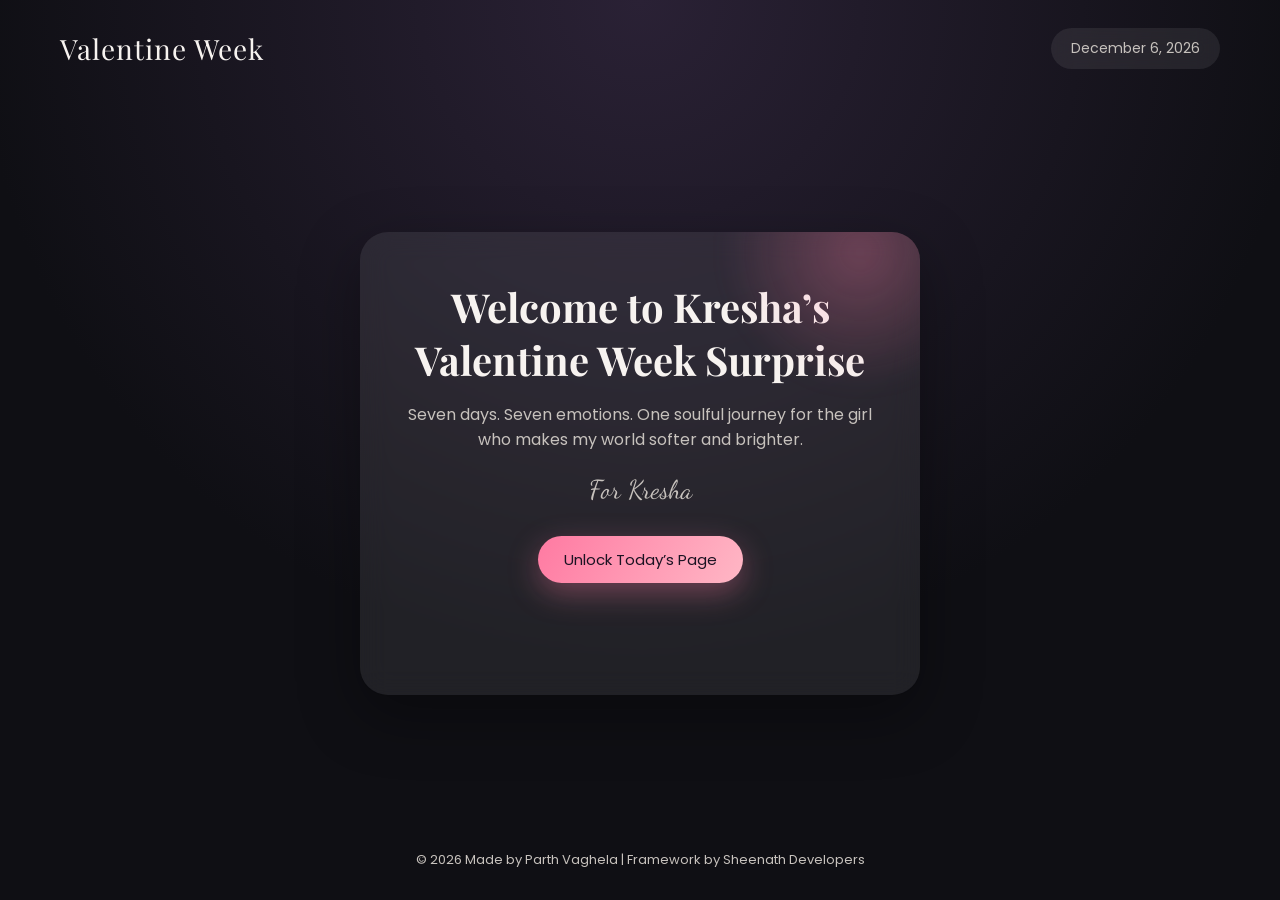
==== index.html @ d85b90b1 "Initial commit excluding images" ====
<!DOCTYPE html>
<html lang="en">
<head>
  <meta charset="UTF-8" />
  <meta name="viewport" content="width=device-width, initial-scale=1" />
  <title>Valentine Week Surprise</title>
  <link rel="preconnect" href="https://fonts.googleapis.com" />
  <link rel="preconnect" href="https://fonts.gstatic.com" crossorigin />
  <link href="https://fonts.googleapis.com/css2?family=Dancing+Script:wght@500;700&family=Playfair+Display:wght@400;600;700&family=Poppins:wght@300;400;500;600&display=swap" rel="stylesheet" />
  <link rel="stylesheet" href="styles.css" />
</head>
<body>
  <div class="app">
    <header class="site-header">
      <div class="logo">Valentine Week</div>
      <div class="date-pill" id="todayDisplay">February 7–13</div>
    </header>

    <section class="landing" id="landing">
      <div class="glass-card">
        <div class="hero-glow"></div>
        <h1>Welcome to Kresha’s Valentine Week Surprise</h1>
        <p>
          Seven days. Seven emotions. One soulful journey for the girl who
          makes my world softer and brighter.
        </p>
        <p class="signature">For Kresha</p>
        <button class="primary-btn" id="unlockBtn">Unlock Today’s Page</button>
        <p class="helper" id="unlockHelper"></p>
      </div>
    </section>
    <footer class="site-footer">
      <span class="credit">© 2026 Made by Parth Vaghela | Framework by Sheenath Developers</span>
    </footer>
  </div>

  <script src="script.js"></script>
</body>
</html>
---- styles.css ----
:root {
  --bg: #0f0f14;
  --text: #f7f3f0;
  --muted: #c7c2bd;
  --accent: #ff7aa2;
  --glass: rgba(255, 255, 255, 0.08);
  --shadow: 0 20px 60px rgba(0, 0, 0, 0.35);
  --radius: 28px;
}

* {
  box-sizing: border-box;
  margin: 0;
  padding: 0;
  font-family: -apple-system, BlinkMacSystemFont, "Apple Color Emoji", "Segoe UI Emoji", "Segoe UI Symbol", "Noto Color Emoji", sans-serif;
}

body {
  font-family: -apple-system, BlinkMacSystemFont, "SF Pro Display", "SF Pro Text", "Apple Color Emoji", "Helvetica Neue", "Poppins", sans-serif;
  color: var(--text);
  background: radial-gradient(circle at top, #2a2135, #0f0f14 60%);
  min-height: 100vh;
  overflow-x: hidden;
}

h1, h2, h3, h4, h5, h6, p, button, div, span {
  font-family: -apple-system, BlinkMacSystemFont, "SF Pro Display", "SF Pro Text", "Apple Color Emoji", "Helvetica Neue", "Poppins", sans-serif;
}

.app {
  min-height: 100vh;
  display: flex;
  flex-direction: column;
}

.site-header {
  display: flex;
  justify-content: space-between;
  align-items: center;
  padding: 28px clamp(20px, 5vw, 60px);
}

.logo {
  font-family: "Playfair Display", serif;
  font-size: clamp(20px, 3vw, 28px);
  letter-spacing: 1px;
}

.date-pill {
  padding: 10px 20px;
  border-radius: 999px;
  background: var(--glass);
  font-size: 14px;
  color: var(--muted);
  backdrop-filter: blur(12px);
}

.landing {
  flex: 1;
  display: grid;
  place-items: center;
  padding: 20px;
}

.glass-card {
  background: var(--glass);
  padding: clamp(28px, 6vw, 48px);
  border-radius: var(--radius);
  box-shadow: var(--shadow);
  text-align: center;
  max-width: 560px;
  backdrop-filter: blur(14px);
  position: relative;
  overflow: hidden;
}

.glass-card h1 {
  font-family: "Playfair Display", serif;
  font-size: clamp(28px, 4vw, 40px);
  margin-bottom: 16px;
}

.glass-card p {
  color: var(--muted);
  line-height: 1.6;
  margin-bottom: 26px;
}

.hero-glow {
  position: absolute;
  width: 280px;
  height: 280px;
  background: radial-gradient(circle, rgba(255, 122, 162, 0.3), transparent 70%);
  top: -120px;
  right: -80px;
  filter: blur(10px);
  z-index: 0;
}

.signature {
  font-family: "Dancing Script", cursive;
  font-size: clamp(18px, 2.8vw, 26px);
  color: #ffd6e5;
  margin-top: -10px;
}

.timeline {
  display: grid;
  gap: 8px;
  margin-top: 24px;
  font-size: 14px;
  color: #f0d9df;
}

.primary-btn,
.secondary-btn,
.ghost-btn {
  border: none;
  border-radius: 999px;
  padding: 12px 26px;
  font-size: 15px;
  cursor: pointer;
  transition: transform 0.2s ease, box-shadow 0.2s ease;
}

.primary-btn {
  background: linear-gradient(120deg, #ff7aa2, #ffb7c5);
  color: #1b1222;
  box-shadow: 0 10px 30px rgba(255, 122, 162, 0.35);
}

.secondary-btn {
  background: rgba(255, 255, 255, 0.12);
  color: var(--text);
}

.ghost-btn {
  background: transparent;
  color: var(--muted);
}

.primary-btn:hover,
.secondary-btn:hover,
.ghost-btn:hover {
  transform: translateY(-2px);
  box-shadow: 0 8px 20px rgba(0, 0, 0, 0.25);
}

.subtle {
  color: rgba(255, 255, 255, 0.75);
  font-size: 15px;
}

.helper {
  margin-top: 16px;
  color: #ffb7c5;
  min-height: 22px;
}

.pages {
  flex: 1;
}

.page-wrapper {
  min-height: 100vh;
  display: flex;
  flex-direction: column;
}

.page-nav {
  display: flex;
  justify-content: space-between;
  align-items: center;
  padding: 24px clamp(20px, 6vw, 60px);
}

.nav-links {
  display: flex;
  gap: 10px;
  flex-wrap: wrap;
}

.nav-links a {
  text-decoration: none;
  color: var(--muted);
  font-size: 14px;
  padding: 6px 12px;
  border-radius: 999px;
  background: rgba(255, 255, 255, 0.08);
  transition: all 0.2s ease;
}

.nav-links a:hover {
  color: #fff;
  background: rgba(255, 255, 255, 0.18);
}

.day-container {
  flex: 1;
  display: grid;
  gap: 28px;
  padding: 30px clamp(20px, 6vw, 100px) 80px;
  position: relative;
  overflow: hidden;
}

.day-container > * {
  position: relative;
  z-index: 2;
}

.day-hero {
  text-align: center;
  display: grid;
  gap: 16px;
}

.day-hero h1 {
  font-family: "Playfair Display", serif;
  font-size: clamp(30px, 4.5vw, 48px);
}

.day-hero p {
  color: var(--muted);
  font-size: clamp(16px, 2.4vw, 20px);
  line-height: 1.7;
}

.romantic-card {
  background: rgba(255, 255, 255, 0.1);
  border-radius: 22px;
  padding: 22px;
  box-shadow: var(--shadow);
  backdrop-filter: blur(12px);
  text-align: center;
}

.photo-grid {
  display: grid;
  grid-template-columns: repeat(auto-fit, minmax(180px, 1fr));
  gap: 18px;
}

.photo-frame {
  position: relative;
  border-radius: 22px;
  overflow: hidden;
  box-shadow: 0 16px 40px rgba(0, 0, 0, 0.35);
}

.photo-frame img {
  width: 100%;
  height: 220px;
  object-fit: cover;
  display: block;
}

.photo-caption {
  position: absolute;
  bottom: 12px;
  left: 12px;
  padding: 6px 12px;
  background: rgba(15, 15, 20, 0.6);
  color: #fff;
  border-radius: 999px;
  font-size: 12px;
}

.soft-divider {
  height: 1px;
  background: linear-gradient(90deg, transparent, rgba(255, 255, 255, 0.3), transparent);
  margin: 14px 0;
}

.page {
  min-height: calc(100vh - 140px);
  display: none;
  padding: clamp(30px, 6vw, 80px) clamp(20px, 8vw, 120px);
  position: relative;
  overflow: hidden;
}

.page.active {
  display: block;
}

.page-content {
  max-width: 720px;
  margin: 0 auto;
  text-align: center;
  display: grid;
  gap: 20px;
  position: relative;
  z-index: 2;
}

.page h2 {
  font-family: "Playfair Display", serif;
  font-size: clamp(26px, 4vw, 42px);
}

.page p {
  line-height: 1.7;
  color: var(--muted);
  font-size: clamp(15px, 2.3vw, 18px);
}

.site-footer {
  padding: 20px 40px 30px;
  display: flex;
  justify-content: center;
}

.credit {
  font-size: 13px;
  color: var(--muted);
}

.credit {
  text-align: center;
}

/* Rose Day */
.rose {
  background: radial-gradient(circle at top, #3a1b2f, #140b14 60%);
}

.rose-collection {
  display: grid;
  grid-template-columns: repeat(auto-fit, minmax(220px, 1fr));
  gap: 18px;
}

.rose-card {
  background: rgba(255, 255, 255, 0.08);
  border: 1px solid rgba(255, 255, 255, 0.12);
  border-radius: 22px;
  padding: 20px;
  text-align: left;
  color: inherit;
  cursor: pointer;
  position: relative;
  overflow: hidden;
  transition: transform 0.3s ease, box-shadow 0.3s ease;
  box-shadow: 0 16px 40px rgba(0, 0, 0, 0.25);
}

.rose-card:hover {
  transform: translateY(-6px);
  box-shadow: 0 22px 50px rgba(0, 0, 0, 0.35);
}

.rose-card h3 {
  font-family: "Playfair Display", serif;
  font-size: 18px;
  margin: 12px 0 6px;
}

.rose-card p {
  color: #f2c8d6;
  font-size: 14px;
  line-height: 1.5;
}

.rose-card .rose-secret {
  opacity: 0;
  max-height: 0;
  transform: translateY(6px);
  transition: all 0.3s ease;
  color: #ffd9e6;
  margin-top: 6px;
}

.rose-card.active .rose-secret {
  opacity: 1;
  max-height: 120px;
  transform: translateY(0);
}

.rose-mini {
  width: 46px;
  height: 46px;
  border-radius: 50%;
  background: radial-gradient(circle at top, #ff6f92, #b3153f);
  box-shadow: 0 10px 20px rgba(255, 90, 125, 0.35);
  position: relative;
}

.rose-mini::after {
  content: "";
  position: absolute;
  inset: -6px;
  border-radius: 50%;
  border: 1px solid rgba(255, 122, 162, 0.4);
  animation: rosePulse 2.6s ease-in-out infinite;
}

.rose-card::before {
  content: "";
  position: absolute;
  width: 120px;
  height: 120px;
  background: radial-gradient(circle, rgba(255, 122, 162, 0.2), transparent 70%);
  top: -40px;
  right: -40px;
  opacity: 0.6;
}

@keyframes rosePulse {
  0%, 100% { transform: scale(0.9); opacity: 0.7; }
  50% { transform: scale(1.1); opacity: 1; }
}

.petal:nth-child(6) { left: 55%; top: 15%; animation-delay: 1.2s; }
.petal:nth-child(7) { left: 5%; top: 55%; animation-delay: 2.6s; }
.petal:nth-child(8) { left: 88%; top: 75%; animation-delay: 3.8s; }

.rose-garden {
  position: relative;
  width: 140px;
  height: 200px;
  margin: 0 auto;
}

.rose-stem {
  position: absolute;
  width: 6px;
  height: 140px;
  background: linear-gradient(180deg, #2f7a50, #0e3d24);
  bottom: 0;
  left: 50%;
  transform: translateX(-50%);
  border-radius: 999px;
}

.rose-bloom {
  position: absolute;
  width: 90px;
  height: 90px;
  background: radial-gradient(circle at top, #ff5a7d, #b3153f);
  border-radius: 50% 50% 45% 45%;
  top: 0;
  left: 50%;
  transform: translateX(-50%);
  animation: bloom 3s ease-in-out infinite;
}

.rose-glow {
  position: absolute;
  width: 120px;
  height: 120px;
  border-radius: 50%;
  background: rgba(255, 90, 125, 0.2);
  top: -10px;
  left: 50%;
  transform: translateX(-50%);
  filter: blur(6px);
}

.petal-field {
  position: absolute;
  inset: 0;
  pointer-events: none;
  z-index: 1;
}

.petal {
  position: absolute;
  width: 20px;
  height: 14px;
  background: linear-gradient(135deg, #ff8aa5, #ff4f79);
  border-radius: 70% 30% 70% 30%;
  opacity: 0.7;
  animation: floatPetals 6s ease-in-out infinite;
}

.petal:nth-child(1) { left: 10%; top: 10%; animation-delay: 0s; }
.petal:nth-child(2) { left: 80%; top: 20%; animation-delay: 1s; }
.petal:nth-child(3) { left: 20%; top: 70%; animation-delay: 2s; }
.petal:nth-child(4) { left: 70%; top: 60%; animation-delay: 3s; }
.petal:nth-child(5) { left: 40%; top: 30%; animation-delay: 4s; }

@keyframes bloom {
  0%, 100% { transform: translateX(-50%) scale(0.95); }
  50% { transform: translateX(-50%) scale(1.05); }
}

@keyframes floatPetals {
  0% { transform: translateY(0) translateX(0) rotate(0deg); }
  50% { transform: translateY(-20px) translateX(10px) rotate(20deg); }
  100% { transform: translateY(0) translateX(0) rotate(0deg); }
}

/* Propose Day */
.propose {
  background: linear-gradient(135deg, #201422, #5f3b1f 60%, #b46a1f);
  color: #fbead1;
}

.ring-wrapper {
  position: relative;
  width: 120px;
  height: 120px;
  margin: 0 auto;
}

.ring {
  width: 100px;
  height: 100px;
  border: 8px solid #f7c76a;
  border-radius: 50%;
  box-shadow: 0 0 18px rgba(247, 199, 106, 0.6);
  animation: spin 5s linear infinite;
  margin: 0 auto;
}

.sparkle {
  position: absolute;
  width: 20px;
  height: 20px;
  background: radial-gradient(circle, #fff7cf 0%, #f7c76a 60%, transparent 70%);
  border-radius: 50%;
  top: -5px;
  right: 10px;
  animation: sparkle 2s ease-in-out infinite;
}

.reveal-card {
  margin-top: 16px;
  padding: 18px 22px;
  border-radius: 16px;
  background: rgba(255, 255, 255, 0.12);
  opacity: 0;
  transform: translateY(10px);
  transition: all 0.4s ease;
}

.reveal-card.show {
  opacity: 1;
  transform: translateY(0);
}

@keyframes spin {
  to { transform: rotate(360deg); }
}

@keyframes sparkle {
  0%, 100% { transform: scale(0.8); opacity: 0.7; }
  50% { transform: scale(1.2); opacity: 1; }
}

/* Chocolate Day */
.chocolate {
  background: linear-gradient(160deg, #2b1a12, #5b3a2a 60%, #f1d0b3);
}

.choco-drip {
  width: 100%;
  height: 120px;
  background: linear-gradient(180deg, #3d2416, #4e2f1d);
  border-radius: 0 0 40px 40px;
  position: relative;
  overflow: hidden;
}

.choco-drip::after {
  content: "";
  position: absolute;
  width: 100%;
  height: 30px;
  bottom: -15px;
  background: radial-gradient(circle at 10% 50%, #3d2416 20%, transparent 21%),
    radial-gradient(circle at 50% 50%, #3d2416 20%, transparent 21%),
    radial-gradient(circle at 90% 50%, #3d2416 20%, transparent 21%);
  animation: drip 3s ease-in-out infinite;
}

.choco-bar {
  display: grid;
  grid-template-columns: repeat(4, 1fr);
  gap: 10px;
.propose {
  background: radial-gradient(circle at top, #3b1524, #120a12 62%);
}

.propose-stage {
  position: relative;
  display: flex;
  flex-direction: column;
  align-items: center;
  gap: 32px;
  padding: 30px clamp(20px, 6vw, 100px) 90px;
  overflow: hidden;
  width: 100%;
}

.propose-backdrop {
  position: absolute;
  inset: 0;
  pointer-events: none;
  z-index: 0;
}

.glow-orb {
  position: absolute;
  width: 240px;
  height: 240px;
  border-radius: 50%;
  background: radial-gradient(circle, rgba(255, 183, 197, 0.45), rgba(255, 122, 162, 0.2) 50%, transparent 70%);
  filter: blur(15px);
  opacity: 0.95;
  animation: orbFloat 8s ease-in-out infinite;
}

.orb-one {
  top: -60px;
  left: -60px;
}

.orb-two {
  bottom: -80px;
  right: -40px;
  animation-delay: 2s;
}

.orb-three {
  top: 40%;
  right: 10%;
  width: 180px;
  height: 180px;
  animation-delay: 4s;
}

.heart-float {
  position: absolute;
  width: 18px;
  height: 18px;
  background: linear-gradient(120deg, #ff7aa2, #ffd1e8);
  transform: rotate(45deg);
  animation: heartDrift 7s ease-in-out infinite;
  opacity: 0.7;
  box-shadow: 0 0 12px rgba(255, 122, 162, 0.5);
}

.heart-float::before,
.heart-float::after {
  content: "";
  position: absolute;
  width: 18px;
  height: 18px;
  border-radius: 50%;
  background: inherit;
  top: -9px;
  left: 0;
}

.heart-float::after {
  left: -9px;
  top: 0;
}

.heart-one {
  top: 18%;
  left: 12%;
}

.heart-two {
  bottom: 25%;
  right: 18%;
  animation-delay: 3s;
}

.proposal-hero {
  position: relative;
  text-align: center;
  display: grid;
  gap: 16px;
  z-index: 1;
  width: 100%;
  max-width: 800px;
  margin: 0 auto;
}

.hero-kicker {
  font-family: "Dancing Script", cursive;
  font-size: clamp(18px, 3vw, 26px);
  color: #ffd1e8;
}

.proposal-hero h1 {
  font-family: "Playfair Display", serif;
  font-size: clamp(34px, 6vw, 60px);
  letter-spacing: 1px;
}

.hero-subtitle {
  color: var(--muted);
  font-size: clamp(16px, 2.4vw, 20px);
  line-height: 1.8;
}

.music-bar {
  position: relative;
  z-index: 1;
  display: flex;
  flex-wrap: wrap;
  justify-content: space-between;
  align-items: center;
  gap: 16px;
  padding: 22px 26px;
  border-radius: 22px;
  background: rgba(255, 255, 255, 0.08);
  box-shadow: var(--shadow);
  backdrop-filter: blur(12px);
  width: 100%;
  max-width: 800px;
  margin: 0 auto;
}

.music-bar h2 {
  font-family: "Playfair Display", serif;
  font-size: clamp(20px, 3vw, 28px);
  margin-bottom: 6px;
}

.music-bar p {
  color: #f0c6d7;
  font-size: 14px;
}

.love-letter {
  position: relative;
  z-index: 1;
  background: rgba(13, 10, 16, 0.7);
  border-radius: 28px;
  padding: clamp(26px, 6vw, 48px) clamp(20px, 4vw, 40px);
  box-shadow: var(--shadow);
  display: grid;
  gap: 20px;
  max-width: 720px;
  width: 100%;
  min-height: 200vh;
  margin: 0 auto;
}

.love-letter h2 {
  font-family: "Playfair Display", serif;
  font-size: clamp(24px, 4vw, 36px);
  text-align: center;
}

.love-letter p {
  font-size: clamp(15px, 2.4vw, 19px);
  line-height: 1.8;
  color: #f6e8ee;
  text-align: center;
}

.reveal-block {
  opacity: 0.1;
  transform: translateY(20px);
  filter: blur(4px);
  transition: all 0.8s cubic-bezier(0.4, 0, 0.2, 1);
  margin: 8px 0;
}

.reveal-block.is-focused {
  opacity: 1;
  transform: translateY(0);
  filter: blur(0);
}

.reveal-block.is-passed {
  opacity: 0.05;
  transform: translateY(-10px);
  filter: blur(5px);
}

.answer-box {
  margin-top: 40px;
  display: grid;
  gap: 12px;
  padding: 24px;
  border-radius: 20px;
  background: rgba(255, 255, 255, 0.12);
  text-align: left;
  border: 1px solid rgba(255, 183, 197, 0.3);
  box-shadow: 0 10px 40px rgba(0, 0, 0, 0.3);
}

.answer-box label {
  font-size: 14px;
  color: #ffd1e8;
}

.answer-box textarea {
  background: rgba(10, 8, 12, 0.6);
  border: 1px solid rgba(255, 255, 255, 0.18);
  border-radius: 14px;
  padding: 12px 14px;
  color: #fff;
  font-family: "Poppins", sans-serif;
  resize: vertical;
}

.answer-box textarea:focus {
  outline: 2px solid rgba(255, 183, 197, 0.6);
  border-color: transparent;
}

.tiny-note {
  font-size: 12px;
  color: rgba(255, 255, 255, 0.7);
}

.ring-wrapper {
  display: flex;
  justify-content: center;
  align-items: center;
  position: relative;
  height: 100px;
  margin-bottom: 10px;
}

.ring {
  width: 60px;
  height: 60px;
  border: 4px solid #ffd700;
  border-radius: 50%;
  position: relative;
  box-shadow: 0 4px 20px rgba(255, 215, 0, 0.5);
}

.ring::before {
  content: '';
  position: absolute;
  top: -12px;
  right: -8px;
  width: 20px;
  height: 20px;
  background: #ffd700;
  border-radius: 50%;
  box-shadow: 0 2px 10px rgba(255, 215, 0, 0.6);
}

.sparkle {
  position: absolute;
  width: 8px;
  height: 8px;
  background: #fff;
  border-radius: 50%;
  animation: sparkleAnim 2s ease-in-out infinite;
  top: 20%;
  right: 30%;
}

@keyframes sparkleAnim {
  0%, 100% {
    opacity: 0;
    transform: scale(0.5);
  }
  50% {
    opacity: 1;
    transform: scale(1.2);
  }
}

@keyframes orbFloat {
  0%,
  100% {
    transform: translate(0, 0) scale(1);
  }
  33% {
    transform: translate(15px, 30px) scale(1.08);
  }
  66% {
    transform: translate(-10px, 20px) scale(0.95);
  }
}

@keyframes heartDrift {
  0%,
  100% {
    transform: translateY(0) rotate(45deg) scale(1);
    opacity: 0.7;
  }
  25% {
    transform: translateY(-15px) rotate(50deg) scale(1.15);
    opacity: 0.9;
  }
  75% {
    transform: translateY(-8px) rotate(40deg) scale(1.05);
    opacity: 0.6;
  }
}
  margin-top: 12px;
}

.choco-bar span {
  height: 60px;
  background: linear-gradient(145deg, #3b2316, #6a3e28);
  border-radius: 14px;
  box-shadow: inset 0 0 10px rgba(255, 255, 255, 0.12);
}

@keyframes drip {
  0%, 100% { transform: translateY(0); }
  50% { transform: translateY(8px); }
}

/* Teddy Day */
.teddy {
  background: linear-gradient(160deg, #e5c7d7, #f3dfe9 60%, #fdeedc);
  color: #3e2b3a;
}

.teddy .day-hero p,
.teddy .romantic-card,
.teddy .nav-links a,
.teddy .logo {
  color: #3e2b3a;
}

.teddy .romantic-card {
  background: rgba(255, 255, 255, 0.6);
}

.teddy .nav-links a {
  background: rgba(255, 255, 255, 0.7);
}

.teddy .date-pill {
  color: #3e2b3a;
  background: rgba(255, 255, 255, 0.7);
}

.teddy-wrap {
  position: relative;
  width: 160px;
  height: 180px;
  margin: 0 auto;
}

.teddy .page-content p,
.teddy .page-content h2 {
  color: #3e2b3a;
}

.teddy .page-content p {
  color: #5b3c52;
}

.teddy .teddy {
  width: 140px;
  height: 140px;
  background: radial-gradient(circle at 30% 30%, #f7d6c8, #d8a894);
  border-radius: 50%;
  position: absolute;
  top: 10px;
  left: 50%;
  transform: translateX(-50%);
  animation: bounce 2.8s ease-in-out infinite;
}

.teddy .teddy::before,
.teddy .teddy::after {
  content: "";
  position: absolute;
  width: 40px;
  height: 40px;
  background: #d8a894;
  border-radius: 50%;
  top: -10px;
}

.teddy .teddy::before { left: 5px; }
.teddy .teddy::after { right: 5px; }

.teddy-shadow {
  width: 100px;
  height: 20px;
  background: rgba(0, 0, 0, 0.2);
  filter: blur(8px);
  position: absolute;
  bottom: 0;
  left: 50%;
  transform: translateX(-50%);
  animation: bounceShadow 2.8s ease-in-out infinite;
}

@keyframes bounce {
  0%, 100% { transform: translateX(-50%) translateY(0); }
  50% { transform: translateX(-50%) translateY(-14px); }
}

@keyframes bounceShadow {
  0%, 100% { transform: translateX(-50%) scale(1); opacity: 0.4; }
  50% { transform: translateX(-50%) scale(0.8); opacity: 0.2; }
}

/* Promise Day */
.promise {
  background: linear-gradient(160deg, #151a27, #3e3b5c 70%, #9087a3);
}

.promise-icon {
  font-size: 40px;
}

.handwritten {
  font-family: "Dancing Script", cursive;
  font-size: clamp(18px, 3vw, 26px);
  color: #f6d8ff;
}

.promise-list {
  list-style: none;
  display: grid;
  gap: 10px;
  margin-top: 10px;
}

.promise-list li {
  opacity: 0;
  transform: translateY(8px);
  padding: 10px 16px;
  border-radius: 14px;
  background: rgba(255, 255, 255, 0.1);
  transition: all 0.4s ease;
}

.promise-list li.visible {
  opacity: 1;
  transform: translateY(0);
}

/* Hug Day */
.hug {
  background: linear-gradient(145deg, #2e1712, #b55b4a 60%, #f2a77b);
}

.hug-orbit {
  position: relative;
  width: 180px;
  height: 180px;
  margin: 0 auto;
}

.hug-core {
  position: absolute;
  width: 70px;
  height: 70px;
  background: rgba(255, 255, 255, 0.8);
  border-radius: 50%;
  top: 50%;
  left: 50%;
  transform: translate(-50%, -50%);
}

.hug-wave {
  position: absolute;
  inset: 10px;
  border: 2px solid rgba(255, 255, 255, 0.4);
  border-radius: 50%;
  animation: pulse 2.4s ease-out infinite;
}

@keyframes pulse {
  0% { transform: scale(0.8); opacity: 0.7; }
  70% { transform: scale(1.2); opacity: 0; }
  100% { opacity: 0; }
}

/* Valentine’s Day */
.valentine {
  background: radial-gradient(circle at top, #320b2e, #100512 70%);
}

.love-letter {
  background: rgba(255, 255, 255, 0.1);
  padding: clamp(26px, 5vw, 40px);
  border-radius: 22px;
  box-shadow: var(--shadow);
  backdrop-filter: blur(14px);
}

.memory-slider {
  margin: 18px 0 10px;
  min-height: 44px;
  font-size: clamp(16px, 3vw, 20px);
  color: #ffd6e2;
}

.memory {
  display: none;
}

.memory.active {
  display: block;
  animation: fadeIn 0.6s ease;
}

.valentine-actions {
  display: flex;
  flex-wrap: wrap;
  gap: 12px;
  justify-content: center;
  margin-top: 12px;
}

.heart-field span {
  position: absolute;
  width: 14px;
  height: 14px;
  background: #ff6b9e;
  transform: rotate(45deg);
  opacity: 0.7;
  animation: hearts 6s linear infinite;
}

.heart-field {
  position: absolute;
  inset: 0;
  z-index: 0;
}

.heart-field span::before,
.heart-field span::after {
  content: "";
  position: absolute;
  width: 14px;
  height: 14px;
  background: #ff6b9e;
  border-radius: 50%;
}

.heart-field span::before { left: -7px; }
.heart-field span::after { top: -7px; }

.heart-field span:nth-child(1) { left: 5%; animation-delay: 0s; }
.heart-field span:nth-child(2) { left: 15%; animation-delay: 1s; }
.heart-field span:nth-child(3) { left: 30%; animation-delay: 2s; }
.heart-field span:nth-child(4) { left: 45%; animation-delay: 3s; }
.heart-field span:nth-child(5) { left: 60%; animation-delay: 4s; }
.heart-field span:nth-child(6) { left: 70%; animation-delay: 0.5s; }
.heart-field span:nth-child(7) { left: 80%; animation-delay: 1.5s; }
.heart-field span:nth-child(8) { left: 90%; animation-delay: 2.5s; }
.heart-field span:nth-child(9) { left: 35%; animation-delay: 3.5s; }
.heart-field span:nth-child(10) { left: 55%; animation-delay: 4.5s; }

#fireworks {
  position: absolute;
  inset: 0;
  width: 100%;
  height: 100%;
  z-index: 1;
}

@keyframes hearts {
  0% { transform: translateY(0) rotate(45deg); opacity: 0; }
  20% { opacity: 0.7; }
  100% { transform: translateY(-120vh) rotate(45deg); opacity: 0; }
}

@keyframes fadeIn {
  from { opacity: 0; transform: translateY(6px); }
  to { opacity: 1; transform: translateY(0); }
}

@media (max-width: 768px) {
  .site-header {
    flex-direction: column;
    gap: 12px;
  }

  .page {
    min-height: auto;
    padding: 40px 20px 80px;
  }

  .valentine-actions {
    flex-direction: column;
  }
}
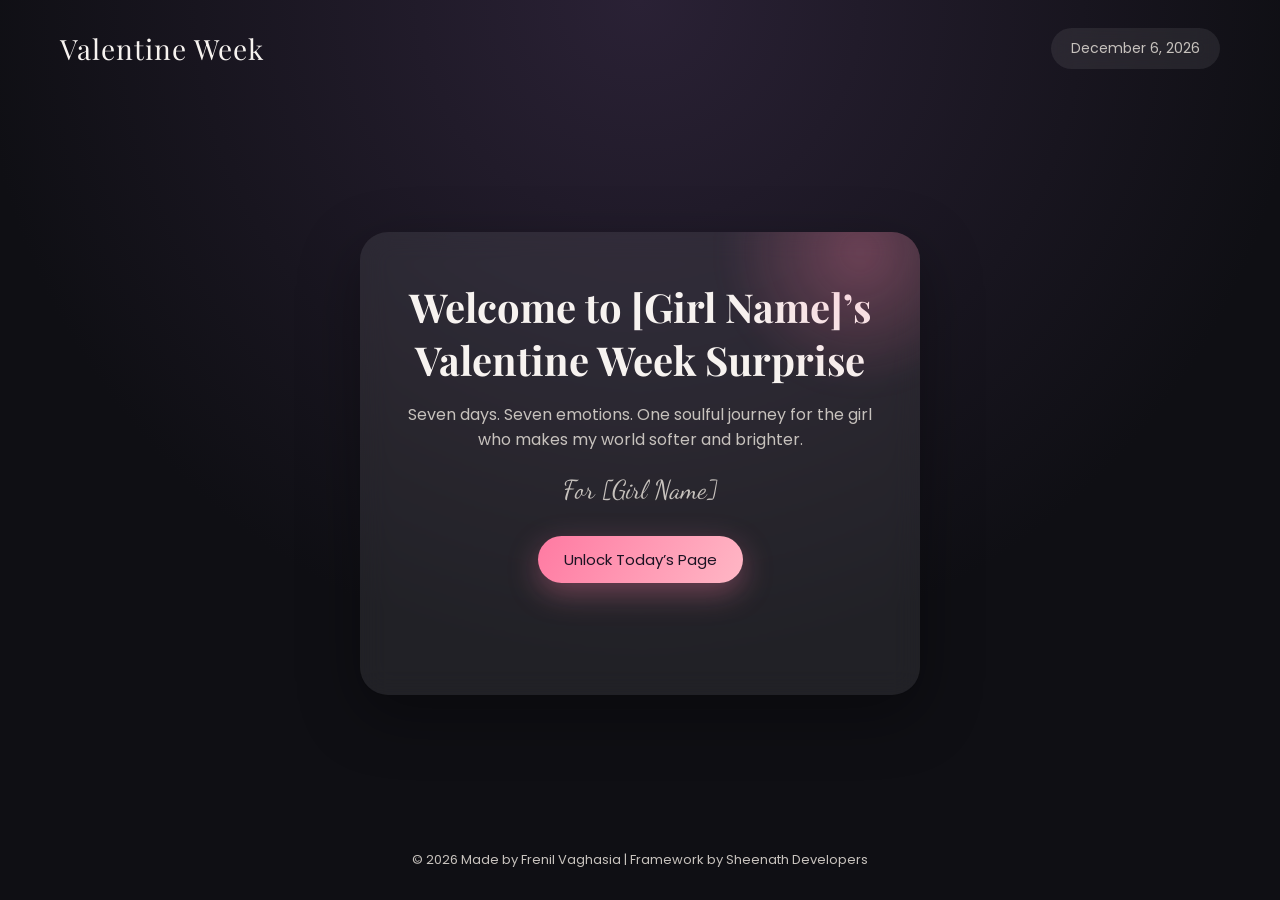
==== commit ce6fb2fb: "Replace Parth Vaghela with Frenil Vaghasia and Kresha with [Girl Name]" ====
--- a/index.html
+++ b/index.html
@@ -19,18 +19,18 @@
     <section class="landing" id="landing">
       <div class="glass-card">
         <div class="hero-glow"></div>
-        <h1>Welcome to Kresha’s Valentine Week Surprise</h1>
+        <h1>Welcome to [Girl Name]’s Valentine Week Surprise</h1>
         <p>
           Seven days. Seven emotions. One soulful journey for the girl who
           makes my world softer and brighter.
         </p>
-        <p class="signature">For Kresha</p>
+        <p class="signature">For [Girl Name]</p>
         <button class="primary-btn" id="unlockBtn">Unlock Today’s Page</button>
         <p class="helper" id="unlockHelper"></p>
       </div>
     </section>
     <footer class="site-footer">
-      <span class="credit">© 2026 Made by Parth Vaghela | Framework by Sheenath Developers</span>
+      <span class="credit">© 2026 Made by Frenil Vaghasia | Framework by Sheenath Developers</span>
     </footer>
   </div>
 
